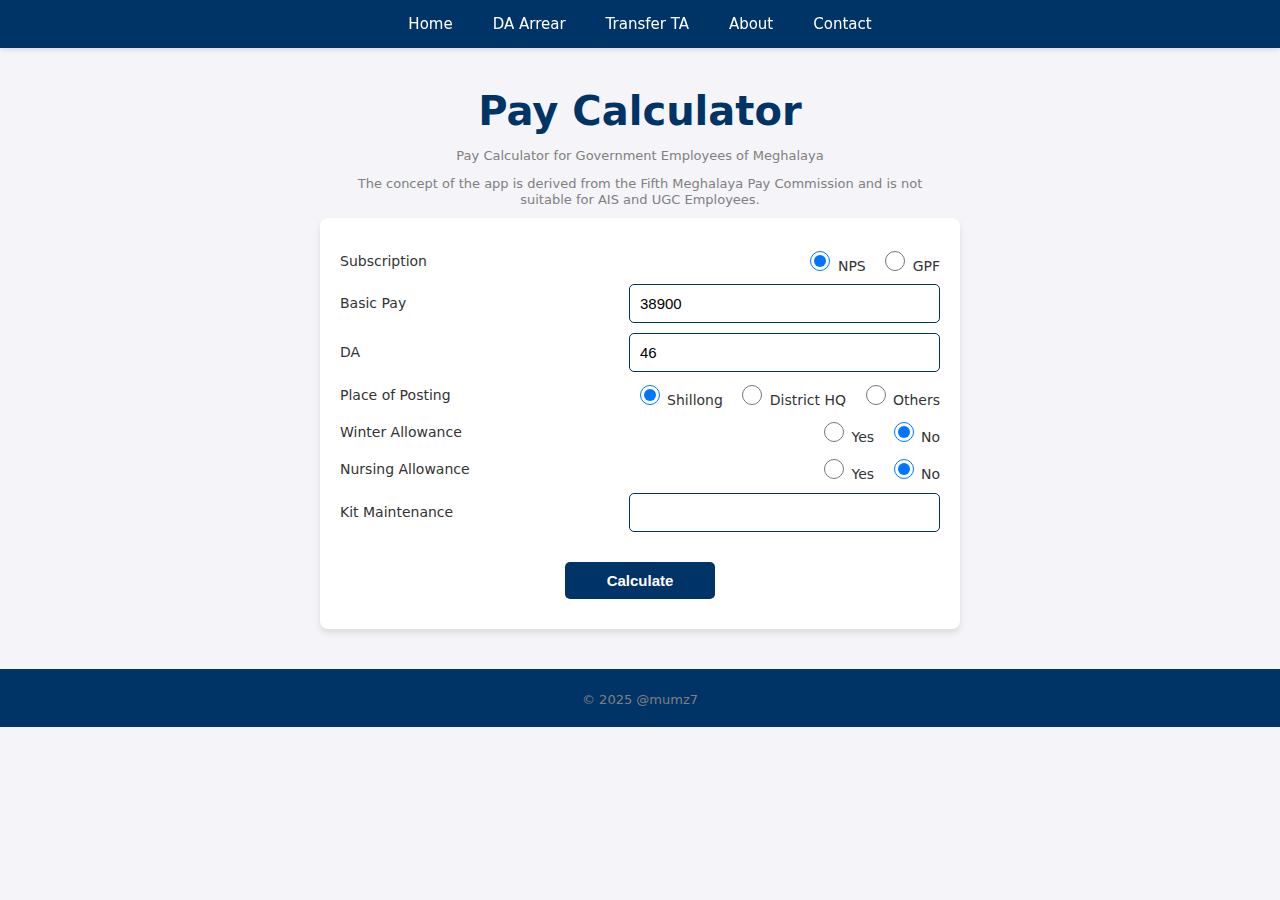
==== index.html @ 46d4b27c "Add files via upload" ====
<!DOCTYPE html>
<html lang="en">

<head>
    <meta charset="UTF-8">
    <meta name="viewport" content="width=device-width, initial-scale=1.0">
    <title>Pay Calculator</title>
    <link rel="stylesheet" href="style.css">
</head>

<body>
    <nav>
        <ul>
            <li><a href="index.html">Home</a></li>
            <li><a href="daArrear.html">DA Arrear</a></li>
            <li><a href="transferTA.html">Transfer TA</a></li>
            <li><a href="about.html">About</a></li>
            <li><a href="contactUs.html">Contact</a></li>
        </ul>
    </nav>

    <main>
        <div class="header">
            <h1 class="title">Pay Calculator</h1>
            <p>Pay Calculator for Government Employees of Meghalaya</p>
            <p>The concept of the app is derived from the Fifth Meghalaya Pay Commission and is not suitable for AIS and UGC Employees.</p>
        </div>

        <div class="container">
            <form>
                <!-- Subscription -->
                <div class="form-group">
                    <label for="subscription">Subscription</label>
                    <div class="radio-input">
                        <label class="inline" for="nps"><input type="radio" id="nps" name="subscription" value="nps" checked> NPS</label>
                        <label class="inline" for="gpf"><input type="radio" id="gpf" name="subscription" value="gpf"> GPF</label>
                    </div>
                </div>

                <!-- Basic Pay -->
                <div class="form-group">
                    <label for="basicPay">Basic Pay</label>
                    <input type="number" id="basicPay" name="basicPay" required min="17400" max="151700" value="38900">
                </div>

                <!-- DA -->
                <div class="form-group">
                    <label for="da">DA</label>
                    <input type="number" id="da" name="da" required value="46">
                </div>

                <!-- Place of Posting -->
                <div class="form-group">
                    <label>Place of Posting</label>
                        <div class="radio-input">
                            <label class="inline" for="shillong"><input type="radio" id="shillong" name="placeOfPosting" value="shillong" checked> Shillong</label>
                            <label class="inline" for="districtHQ"><input type="radio" id="districtHQ" name="placeOfPosting" value="districtHQ"> District HQ</label>
                            <label class="inline" for="others"><input type="radio" id="others" name="placeOfPosting" value="others"> Others</label>   
                        </div>
                   
                </div>

                <!-- Winter Allowance -->
                <div class="form-group">
                    <label>Winter Allowance</label>
                    <div class="radio-input">
                        <label class="inline" for="winterAllowanceYes"><input type="radio" id="winterAllowanceYes" name="winterAllowance" value="yes"> Yes</label>
                        <label class="inline" for="winterAllowanceNo"><input type="radio" id="winterAllowanceNo" name="winterAllowance" value="no" checked> No</label>
                    </div>
                    
                </div>

                <!-- Nursing Allowance -->
                <div class="form-group">
                    <label>Nursing Allowance</label>
                    <div class="radio-input">
                         <label class="inline" for="nursingAllowanceYes"><input type="radio" id="nursingAllowanceYes" name="nursingAllowance" value="yes"> Yes</label>
                        <label class="inline" for="nursingAllowanceNo"><input type="radio" id="nursingAllowanceNo" name="nursingAllowance" value="no" checked> No</label>
                    </div>
                </div>

                <!-- Kit Maintenance -->
                <div class="form-group">
                    <label for="kitMaintenance">Kit Maintenance</label>
                    <input type="number" id="kitMaintenance" name="kitMaintenance" min="0">
                </div>

                <!-- Calculate Button -->

                <div class="form-group">
                    <button class="submitPayCalculator" type="submit">Calculate</button>
                </div>
            </form>
        </div>
    </main>

    <!--Result-->
    <div id="resultContainer" class="container" style="display: none;">
        <h2>Pay Calculation Result</h2>
        <div class="result-grid">
            <!-- Content will be dynamically inserted here -->
        </div>
    </div>

    <footer>
        <p>© 2025 @mumz7</p>
    </footer>
    <script src="payCalculatorSrcipt.js"></script>

   
</body>

</html>
---- style.css ----
/* General Styles */
body {
    margin: 0;
    font-family: system-ui, -apple-system, BlinkMacSystemFont, 'Segoe UI', Roboto, Oxygen, Ubuntu, Cantarell, 'Open Sans', 'Helvetica Neue', sans-serif;
    background-color: #f4f4f9;
    color: #333;
    line-height: 1.2;
   
}

nav {
    position: fixed;
    top: 0;
    left: 0;
    width: 100%;
    background: #003366;
    color: #fff;
    box-shadow: 0 2px 5px rgba(0, 0, 0, 0.1);
    z-index: 800;
}

nav ul {
    list-style: none;
    margin: 0;
    padding: 0;
    display: flex;
    justify-content: center;
}

nav ul li {
    margin: 0;
    font-size: 15px;
}

nav ul li a {
    color: white;
    text-decoration: none;
    padding: 15px 20px;
    display: block;
    transition: background 0.3s ease;
}

nav ul li a:hover {
    background: #00509e;
    border: 1px solid #003366;
    border-radius: 6px;
}

header {
    margin-top: 20px; /* Adjusted for fixed nav */
}


.title {
    font-size: 2.5rem;
    margin-bottom: 10px;
    color: #003366;
}
p {
    font-size: 13px;
    color: gray;
    margin-bottom: 10px;
    width: 600px;
   text-align: center;
   margin-left: auto;
   margin-right: auto;
   
}

/* Main Content */
main {
    padding: 10px;
    margin-top: 50px;
    text-align: center;
    font-size: 13px;
    float: center;
}

.container {
    max-width: 600px;
    margin: 0 auto;
    background: #fff;
    padding: 20px;
    border-radius: 8px;
    box-shadow: 0 4px 6px rgba(0, 0, 0, 0.1);
}

/* Form Styles */
form {
    margin-top: 10px;
    text-align: left;
    font-size: 14px;
}

.form-group {
    margin-bottom: 10px;
    display: flex;
    justify-content: space-between;
    align-items: center;
}

.form-group label {
    flex: 1;
    text-align: left;

}

.form-group input[type="number"],
.form-group input[type="radio"] {
    font-size: 15px;
    flex: 1;
    max-width: 200;
    padding: 10px;
    border: 1px solid #003366;
    border-radius: 5px;
}
.form-group .radio-input input[type="radio"] {
    width: 20px;
    height: 20px;
    text-align: left;
    border: 1px solid #003366;
    border-radius: 5px;
}



label.inline {
    margin-left: 10px;
    font-weight: normal;
}

button.submitPayCalculator , button.submitDaArrear {
    margin-top: 20px;
    font-size: 15px;
    font-weight: bold;
    background: #003366;
    color: white;
    border: none;
    padding: 10px;
    width: 150px;
    cursor: pointer;
    border-radius: 5px;
    transition: background 0.3s ease, transform 0.2s ease;
    text-align: center;
    margin-left: auto;
    margin-right: auto;
    
   
}

button.submitPayCalculator:hover {
    background: #00509e;
    transform: scale(1.05);

}

/* Footer */
footer {
    margin-top: 30px;
    text-align: center;
    padding: 10px;
    background: #003366;
    color: white;
}
#resultContainer {
    display: none; /* Hidden by default */
    background: #fff;
    padding: 20px;
    border-radius: 8px;
    box-shadow: 0 4px 6px rgba(0, 0, 0, 0.1);
    max-width: 600px;
    margin: 20px auto;
    text-align: left;
}

.result-grid {
    display: grid;
    grid-template-columns: 1fr 1fr;
    gap: 10px 20px;
    margin-top: 20px;
}

.result-grid div {
    font-size: 16px;
    color: #333;
}

.result-grid div:nth-child(2n) {
    text-align: right; /* Align amounts to the right */
    font-weight: bold;
}

#resultContainer h2 {
    text-align: center;
    color: #003366;
}
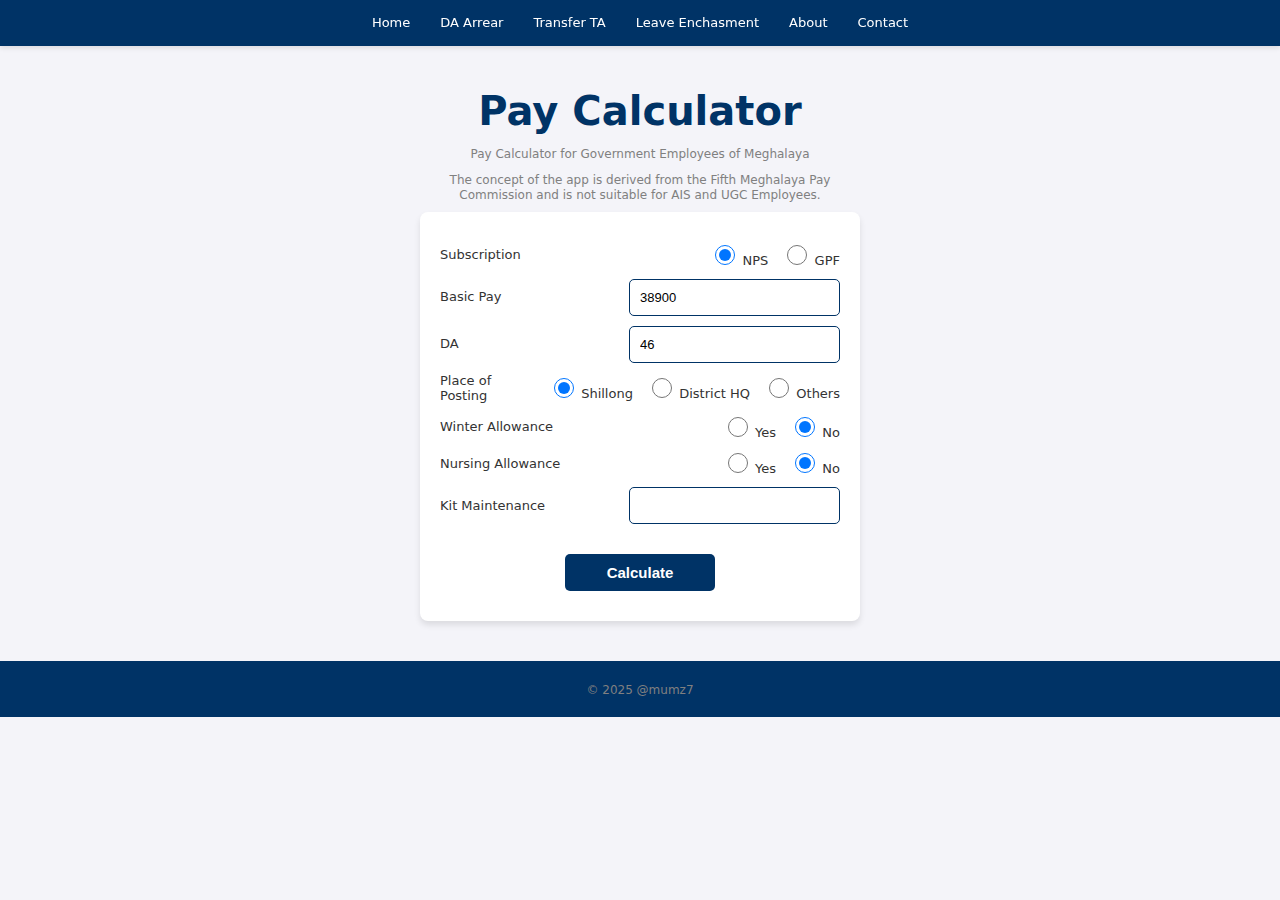
==== commit 822e6b2c: "Add files via upload" ====
--- a/index.html
+++ b/index.html
@@ -4,7 +4,9 @@
 <head>
     <meta charset="UTF-8">
     <meta name="viewport" content="width=device-width, initial-scale=1.0">
-    <title>Pay Calculator</title>
+    <title>Meg Pay Calculator</title>
+    <meta name="description" content="Meg Pay Calculator helps you calculate pay for Meghalaya government employees quickly and accurately.">
+<meta name="keywords" content="Pay Calculator, Meghalaya, Government Employees, Salary Calculation, Meg Pay Calculator">
     <link rel="stylesheet" href="style.css">
 </head>
 
@@ -14,6 +16,7 @@
             <li><a href="index.html">Home</a></li>
             <li><a href="daArrear.html">DA Arrear</a></li>
             <li><a href="transferTA.html">Transfer TA</a></li>
+            <li><a href="leaveEnchasment.html">Leave Enchasment</a></li>
             <li><a href="about.html">About</a></li>
             <li><a href="contactUs.html">Contact</a></li>
         </ul>
@@ -26,88 +29,79 @@
             <p>The concept of the app is derived from the Fifth Meghalaya Pay Commission and is not suitable for AIS and UGC Employees.</p>
         </div>
 
-        <div class="container">
-            <form>
-                <!-- Subscription -->
-                <div class="form-group">
-                    <label for="subscription">Subscription</label>
-                    <div class="radio-input">
-                        <label class="inline" for="nps"><input type="radio" id="nps" name="subscription" value="nps" checked> NPS</label>
-                        <label class="inline" for="gpf"><input type="radio" id="gpf" name="subscription" value="gpf"> GPF</label>
+        <div class="form-container">
+            <div class="container">
+                <form id="payCalculatorForm">
+                   
+                    <div class="form-group">
+                        <label for="subscription">Subscription</label>
+                        <div class="radio-input">
+                            <label class="inline" for="nps"><input type="radio" id="nps" name="subscription" value="nps" checked> NPS</label>
+                            <label class="inline" for="gpf"><input type="radio" id="gpf" name="subscription" value="gpf"> GPF</label>
+                        </div>
                     </div>
-                </div>
-
-                <!-- Basic Pay -->
-                <div class="form-group">
-                    <label for="basicPay">Basic Pay</label>
-                    <input type="number" id="basicPay" name="basicPay" required min="17400" max="151700" value="38900">
-                </div>
-
-                <!-- DA -->
-                <div class="form-group">
-                    <label for="da">DA</label>
-                    <input type="number" id="da" name="da" required value="46">
-                </div>
-
-                <!-- Place of Posting -->
-                <div class="form-group">
-                    <label>Place of Posting</label>
+    
+                    <!-- Basic Pay -->
+                    <div class="form-group">
+                        <label for="basicPay">Basic Pay</label>
+                        <input type="number" id="basicPay" name="basicPay" required min="17400" max="151700" value="38900">
+                    </div>
+    
+                    <!-- DA -->
+                    <div class="form-group">
+                        <label for="da">DA</label>
+                        <input type="number" id="da" name="da" required value="46">
+                    </div>
+    
+                    <!-- Place of Posting -->
+                    <div class="form-group">
+                        <label>Place of Posting</label>
                         <div class="radio-input">
                             <label class="inline" for="shillong"><input type="radio" id="shillong" name="placeOfPosting" value="shillong" checked> Shillong</label>
                             <label class="inline" for="districtHQ"><input type="radio" id="districtHQ" name="placeOfPosting" value="districtHQ"> District HQ</label>
-                            <label class="inline" for="others"><input type="radio" id="others" name="placeOfPosting" value="others"> Others</label>   
+                            <label class="inline" for="others"><input type="radio" id="others" name="placeOfPosting" value="others"> Others</label>
                         </div>
-                   
-                </div>
-
-                <!-- Winter Allowance -->
-                <div class="form-group">
-                    <label>Winter Allowance</label>
-                    <div class="radio-input">
-                        <label class="inline" for="winterAllowanceYes"><input type="radio" id="winterAllowanceYes" name="winterAllowance" value="yes"> Yes</label>
-                        <label class="inline" for="winterAllowanceNo"><input type="radio" id="winterAllowanceNo" name="winterAllowance" value="no" checked> No</label>
                     </div>
-                    
-                </div>
-
-                <!-- Nursing Allowance -->
-                <div class="form-group">
-                    <label>Nursing Allowance</label>
-                    <div class="radio-input">
-                         <label class="inline" for="nursingAllowanceYes"><input type="radio" id="nursingAllowanceYes" name="nursingAllowance" value="yes"> Yes</label>
-                        <label class="inline" for="nursingAllowanceNo"><input type="radio" id="nursingAllowanceNo" name="nursingAllowance" value="no" checked> No</label>
+    
+                    <!-- Winter Allowance -->
+                    <div class="form-group">
+                        <label>Winter Allowance</label>
+                        <div class="radio-input">
+                            <label class="inline" for="winterAllowanceYes"><input type="radio" id="winterAllowanceYes" name="winterAllowance" value="yes"> Yes</label>
+                            <label class="inline" for="winterAllowanceNo"><input type="radio" id="winterAllowanceNo" name="winterAllowance" value="no" checked> No</label>
+                        </div>
                     </div>
-                </div>
-
-                <!-- Kit Maintenance -->
-                <div class="form-group">
-                    <label for="kitMaintenance">Kit Maintenance</label>
-                    <input type="number" id="kitMaintenance" name="kitMaintenance" min="0">
-                </div>
-
-                <!-- Calculate Button -->
-
-                <div class="form-group">
-                    <button class="submitPayCalculator" type="submit">Calculate</button>
-                </div>
+    
+                    <!-- Nursing Allowance -->
+                    <div class="form-group">
+                        <label>Nursing Allowance</label>
+                        <div class="radio-input">
+                            <label class="inline" for="nursingAllowanceYes"><input type="radio" id="nursingAllowanceYes" name="nursingAllowance" value="yes"> Yes</label>
+                            <label class="inline" for="nursingAllowanceNo"><input type="radio" id="nursingAllowanceNo" name="nursingAllowance" value="no" checked> No</label>
+                        </div>
+                    </div>
+    
+                    <!-- Kit Maintenance -->
+                    <div class="form-group">
+                        <label for="kitMaintenance">Kit Maintenance</label>
+                        <input type="number" id="kitMaintenance" name="kitMaintenance" min="0">
+                    </div>
+    
+                    <div class="form-group">
+                        <button class="submitPayCalculator" type="submit">Calculate</button>
+                    </div>
+          
             </form>
         </div>
+        
     </main>
 
-    <!--Result-->
-    <div id="resultContainer" class="container" style="display: none;">
-        <h2>Pay Calculation Result</h2>
-        <div class="result-grid">
-            <!-- Content will be dynamically inserted here -->
-        </div>
-    </div>
+    
 
     <footer>
         <p>© 2025 @mumz7</p>
     </footer>
     <script src="payCalculatorSrcipt.js"></script>
-
-   
 </body>
 
 </html>--- a/style.css
+++ b/style.css
@@ -29,13 +29,13 @@
 
 nav ul li {
     margin: 0;
-    font-size: 15px;
+    font-size: 13px;
 }
 
 nav ul li a {
     color: white;
     text-decoration: none;
-    padding: 15px 20px;
+    padding: 15px 15px;
     display: block;
     transition: background 0.3s ease;
 }
@@ -57,10 +57,10 @@
     color: #003366;
 }
 p {
-    font-size: 13px;
+    font-size: 12px;
     color: gray;
     margin-bottom: 10px;
-    width: 600px;
+    width: 450px;
    text-align: center;
    margin-left: auto;
    margin-right: auto;
@@ -72,12 +72,12 @@
     padding: 10px;
     margin-top: 50px;
     text-align: center;
-    font-size: 13px;
+    font-size: 12px;
     float: center;
 }
 
 .container {
-    max-width: 600px;
+    max-width: 400px;
     margin: 0 auto;
     background: #fff;
     padding: 20px;
@@ -89,7 +89,7 @@
 form {
     margin-top: 10px;
     text-align: left;
-    font-size: 14px;
+    font-size: 13px;
 }
 
 .form-group {
@@ -107,9 +107,9 @@
 
 .form-group input[type="number"],
 .form-group input[type="radio"] {
-    font-size: 15px;
+    font-size: 13px;
     flex: 1;
-    max-width: 200;
+    max-width: 150;
     padding: 10px;
     border: 1px solid #003366;
     border-radius: 5px;
@@ -129,7 +129,7 @@
     font-weight: normal;
 }
 
-button.submitPayCalculator , button.submitDaArrear {
+button.submitPayCalculator , button.submitDaArrear, button.submitTransferTA, button.submitLeaveEnchasment{
     margin-top: 20px;
     font-size: 15px;
     font-weight: bold;
@@ -162,35 +162,36 @@
     background: #003366;
     color: white;
 }
-#resultContainer {
-    display: none; /* Hidden by default */
-    background: #fff;
+
+/* Overlay container */
+.overlay {
+    position: absolute;
+    top: 0;
+    left: 0;
+    width: 100%;
+    height: 100%;
+    background-color: rgba(0, 0, 0, 0.8); /* Semi-transparent black */
+    color: white;
+    z-index: 10; /* Ensures it's above other content */
     padding: 20px;
-    border-radius: 8px;
-    box-shadow: 0 4px 6px rgba(0, 0, 0, 0.1);
-    max-width: 600px;
-    margin: 20px auto;
-    text-align: left;
+    display: flex;
+    flex-direction: column;
+    justify-content: center;
+    align-items: center;
+    text-align: center;
 }
 
-.result-grid {
-    display: grid;
-    grid-template-columns: 1fr 1fr;
-    gap: 10px 20px;
+/* Close button */
+#closeResult {
     margin-top: 20px;
+    padding: 10px 20px;
+    background: #00509e;
+    color: white;
+    border: none;
+    border-radius: 5px;
+    cursor: pointer;
 }
 
-.result-grid div {
-    font-size: 16px;
-    color: #333;
-}
-
-.result-grid div:nth-child(2n) {
-    text-align: right; /* Align amounts to the right */
-    font-weight: bold;
-}
-
-#resultContainer h2 {
-    text-align: center;
-    color: #003366;
-}
+#closeResult:hover {
+    background: #003366;
+}